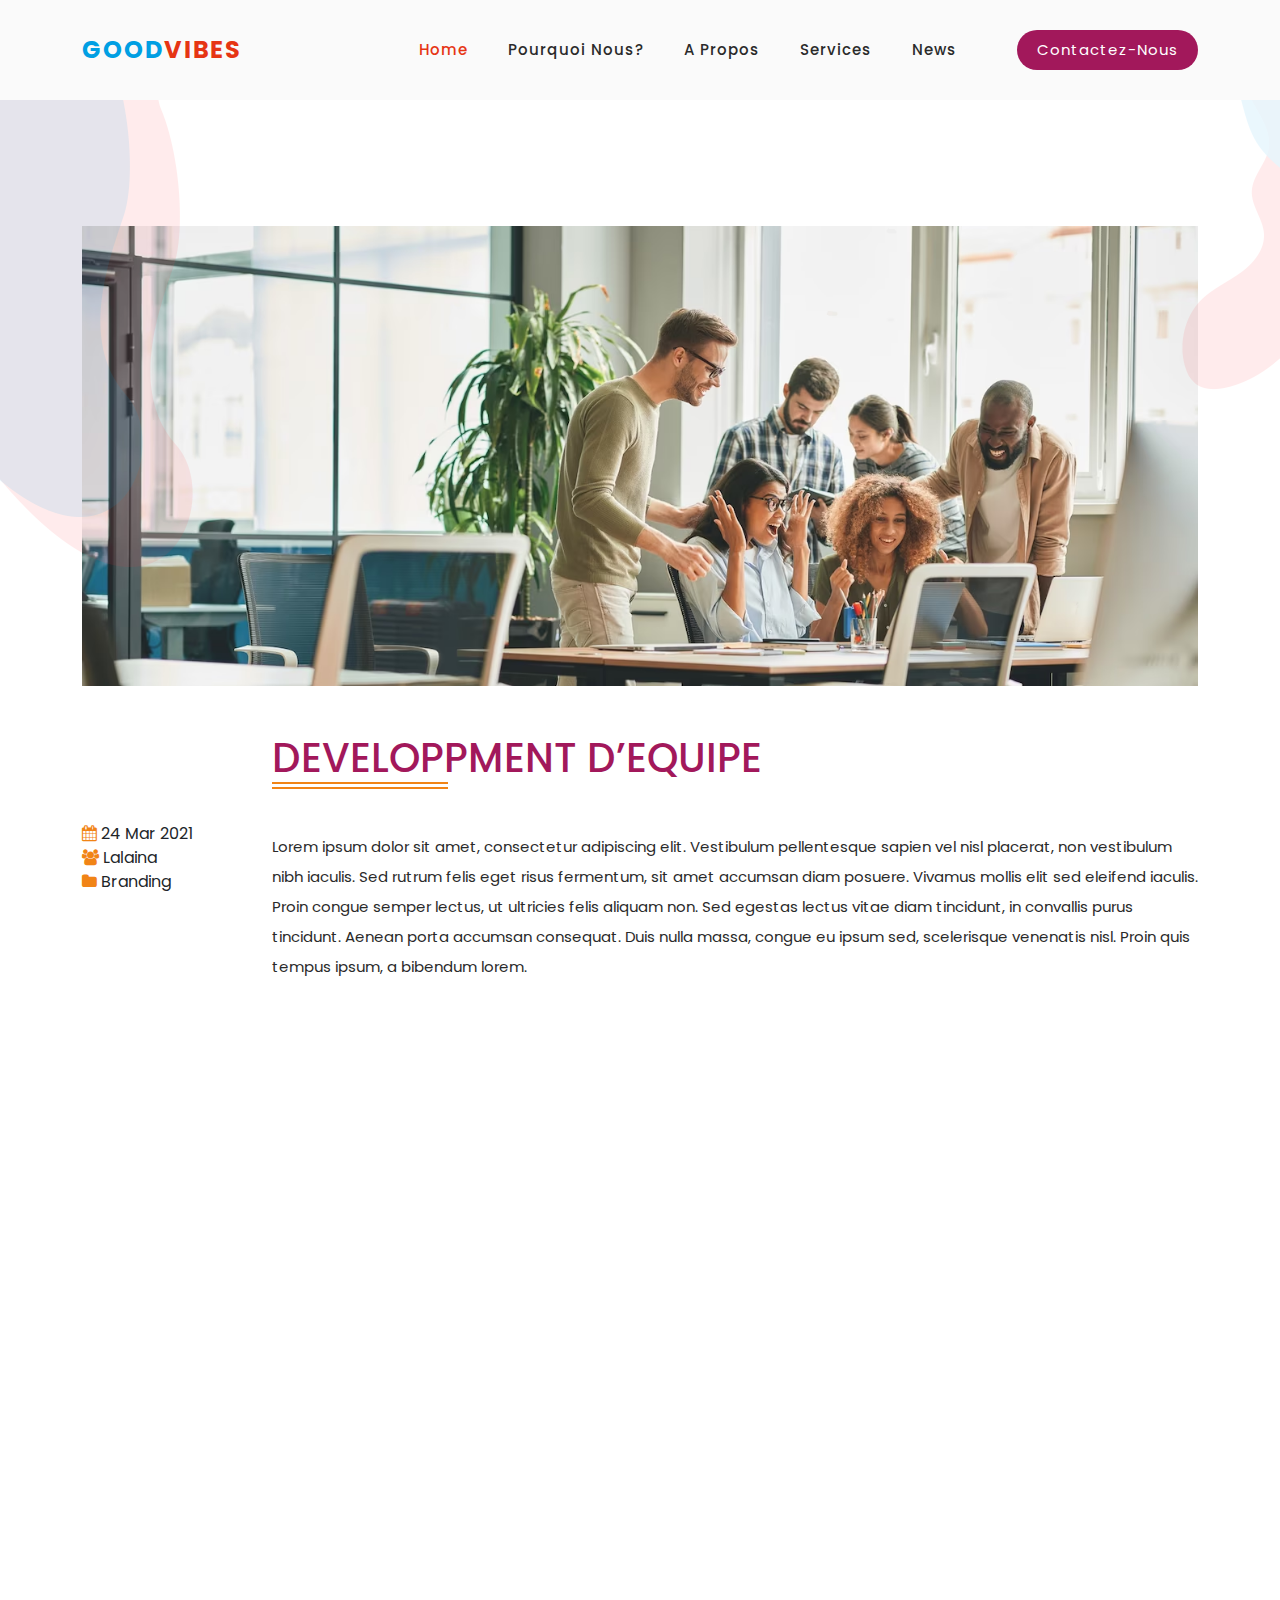
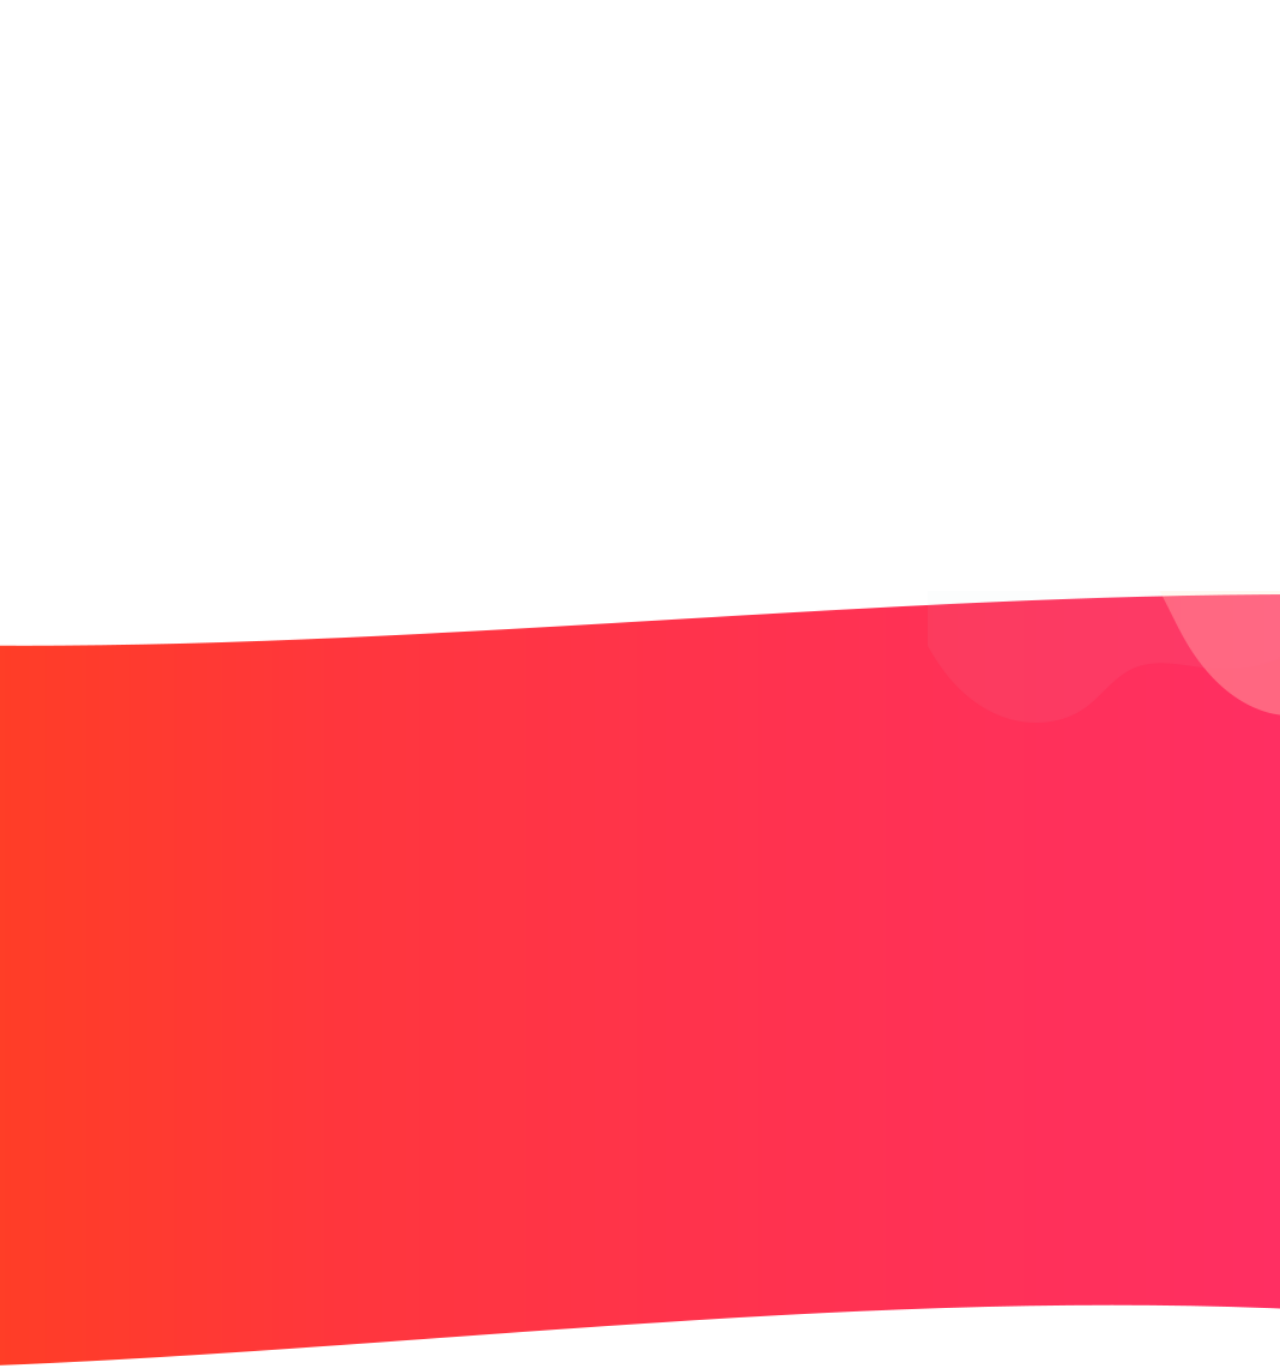
==== apropos.html @ 658f4f05 "content" ====
<!DOCTYPE html>
<html lang="en">

  <head>

    <meta charset="UTF-8">
    <meta name="viewport" content="width=device-width, initial-scale=1, shrink-to-fit=no">
    <meta name="description" content="">
    <meta name="author" content="">
    <link rel="preconnect" href="https://fonts.gstatic.com">
    <link href="https://fonts.googleapis.com/css2?family=Poppins:wght@100;200;300;400;500;600;700;800;900&display=swap" rel="stylesheet">

    <title>Good vibes academy</title>

    <!-- Bootstrap core CSS -->
    <link href="vendor/bootstrap/css/bootstrap.min.css" rel="stylesheet">

    <!-- Additional CSS Files -->
    <link rel="stylesheet" href="assets/css/fontawesome.css">
    <link rel="stylesheet" href="assets/css/templatemo-space-dynamic.css">
    <link rel="stylesheet" href="assets/css/animated.css">
    <style>
        .news h1 {
            position: relative;
            margin-bottom: 50px;
            color: #a2185b;
        }
        
        .news h1:before {
            top: 48px;
            
        }
        .news h1:after {
            top: 53px;
            left:0;
        }
        .news h1:before, .news h1:after {
            content: '';
            position: absolute;
            width: 176px;
            border-bottom-width: 2px;
            border-bottom-style: solid;
            border-color: #f18416;
        }
        
        .news i {
            color: #f18416;
        }
        
    </style>
  </head>

<body>

  <!-- ***** Preloader Start ***** -->
  <div id="js-preloader" class="js-preloader">
    <div class="preloader-inner">
      <span class="dot"></span>
      <div class="dots">
        <span></span>
        <span></span>
        <span></span>
      </div>
    </div>
  </div>
  <!-- ***** Preloader End ***** -->

  <!-- ***** Header Area Start ***** -->
  <header class="header-area header-sticky wow slideInDown" data-wow-duration="0.75s" data-wow-delay="0s">
    <div class="container">
      <div class="row">
        <div class="col-12">
          <nav class="main-nav">
            <!-- ***** Logo Start ***** -->
            <a href="index.html" class="logo">
              <h4>Good<span>Vibes</span></h4>
            </a>
            <!-- ***** Logo End ***** -->
            <!-- ***** Menu Start ***** -->
            <ul class="nav">
              <li class="scroll-to-section"><a href="#top" class="active">Home</a></li>
              <li class="scroll-to-section"><a href="#about">Pourquoi Nous?</a></li>
              <li class="scroll-to-section"><a href="#services">A propos</a></li>
              <li class="scroll-to-section"><a href="#portfolio">Services</a></li>
              <li class="scroll-to-section"><a href="#blog">News</a></li> 
              <li class="scroll-to-section"><div class="main-red-button"><a href="#contact">Contactez-nous</a></div></li> 
            </ul>        
            <a class='menu-trigger'>
                <span>Menu</span>
            </a>
            <!-- ***** Menu End ***** -->
          </nav>
        </div>
      </div>
    </div>
  </header>
  <!-- ***** Header Area End ***** -->

  <div class="news main-banner wow fadeIn" id="top" data-wow-duration="1s" data-wow-delay="0.5s">
    <div class="container">
      <div class="row">
        <div class="col-lg-12">
            <div class="row">
                <div class="col-lg-12 mb-5">
                    <div class="right-image wow fadeInRight" data-wow-duration="1s" data-wow-delay="0.5s">
                      <img class="img-fluid" src="assets/images/team.avif" alt="team meeting">
                    </div>
                </div>
            </div>
          <div class="row">
            <div class="col-lg-2 align-self-center">
                <div class="left-image left-content header-text wow fadeInLeft" data-wow-duration="1s" data-wow-delay="1s">
                    <div class="info">
                        <div class="inner-content">
                          <ul>
                            <li><i class="fa fa-calendar"></i> 24 Mar 2021</li>
                            <li><i class="fa fa-users"></i> Lalaina</li>
                            <li><i class="fa fa-folder"></i> Branding</li>
                          </ul>
                        </div>
                    </div>
                </div>
            </div>
            <div class="col-lg-10 align-self-center">
                <h1>DEVELOPPMENT D’EQUIPE</h1>
                <div>
                    <p>Lorem ipsum dolor sit amet, consectetur adipiscing elit. Vestibulum pellentesque sapien vel nisl placerat, non vestibulum nibh iaculis. Sed rutrum felis eget risus fermentum, sit amet accumsan diam posuere. Vivamus mollis elit sed eleifend iaculis. Proin congue semper lectus, ut ultricies felis aliquam non. Sed egestas lectus vitae diam tincidunt, in convallis purus tincidunt. Aenean porta accumsan consequat. Duis nulla massa, congue eu ipsum sed, scelerisque venenatis nisl. Proin quis tempus ipsum, a bibendum lorem.</p>
                 </div>
            </div>
              
          </div>
        </div>
      </div>
    </div>
  </div>

  <div id="blog" class="our-blog section">
    <div class="container">
      <div class="row">
        <div class="col-lg-6 wow fadeInDown" data-wow-duration="1s" data-wow-delay="0.25s">
          <div class="section-heading">
            <h2>Découvrez les <em>tendances</em> dans nos dernières <span>actualités</span></h2>
          </div>
        </div>
        <div class="col-lg-6 wow fadeInDown" data-wow-duration="1s" data-wow-delay="0.25s">
          <div class="top-dec">
            <img src="assets/images/blog-dec.png" alt="">
          </div>
        </div>
      </div>
      <div class="row">
        <div class="col-lg-6 wow fadeInUp" data-wow-duration="1s" data-wow-delay="0.25s">
          <div class="left-image">
            <a href="#"><img src="assets/images/big-blog-thumb.jpg" alt="Workspace Desktop"></a>
            <div class="info">
              <div class="inner-content">
                <ul>
                  <li><i class="fa fa-calendar"></i> 24 Mar 2021</li>
                  <li><i class="fa fa-users"></i> Lalaina</li>
                  <li><i class="fa fa-folder"></i> Branding</li>
                </ul>
                <a href="#"><h4>DEVELOPPMENT D’EQUIPE</h4></a>
                <p>Lorem ipsum dolor sit amet, consectetur and sed doer ket eismod tempor incididunt ut labore et dolore magna...</p>
                <div class="main-blue-button">
                  <a href="#">En savoir plus</a>
                </div>
              </div>
            </div>
          </div>
        </div>
        <div class="col-lg-6 wow fadeInUp" data-wow-duration="1s" data-wow-delay="0.25s">
          <div class="right-list">
            <ul>
              <li>
                <div class="left-content align-self-center">
                  <span><i class="fa fa-calendar"></i> 18 Mar 2021</span>
                  <a href="#"><h4>New Websites &amp; Backlinks</h4></a>
                  <p>Lorem ipsum dolor sit amsecteturii and sed doer ket eismod...</p>
                </div>
                <div class="right-image">
                  <a href="#"><img src="assets/images/blog-thumb-01.jpg" alt=""></a>
                </div>
              </li>
              <li>
                <div class="left-content align-self-center">
                  <span><i class="fa fa-calendar"></i> 14 Mar 2021</span>
                  <a href="#"><h4>SEO Analysis &amp; Content Ideas</h4></a>
                  <p>Lorem ipsum dolor sit amsecteturii and sed doer ket eismod...</p>
                </div>
                <div class="right-image">
                  <a href="#"><img src="assets/images/blog-thumb-01.jpg" alt=""></a>
                </div>
              </li>
              <li>
                <div class="left-content align-self-center">
                  <span><i class="fa fa-calendar"></i> 06 Mar 2021</span>
                  <a href="#"><h4>SEO Tips &amp; Digital Marketing</h4></a>
                  <p>Lorem ipsum dolor sit amsecteturii and sed doer ket eismod...</p>
                </div>
                <div class="right-image">
                  <a href="#"><img src="assets/images/blog-thumb-01.jpg" alt=""></a>
                </div>
              </li>
            </ul>
          </div>
        </div>
      </div>
    </div>
  </div>

  <div id="contact" class="contact-us section">
    <div class="container">
      <div class="row">
        <div class="col-lg-6 align-self-center wow fadeInLeft" data-wow-duration="0.5s" data-wow-delay="0.25s">
          <div class="section-heading">
            <h2>N'hésitez pas à nous envoyer un message concernant les besoins de votre entreprise</h2>
            <p>Lorem ipsum dolor sit amet, consectetur adipiscing elit, sed doer ket eismod tempor incididunt ut labore et dolores</p>
            <div class="phone-info">
              <h4>Pour toute demande, appelez-nous : <span><i class="fa fa-phone"></i> <a href="#">+261 38 85 32 304</a></span></h4>
            </div>
          </div>
        </div>
        <div class="col-lg-6 wow fadeInRight" data-wow-duration="0.5s" data-wow-delay="0.25s">
          <form id="contact" action="" method="post">
            <div class="row">
              <div class="col-lg-6">
                <fieldset>
                  <input type="name" name="name" id="name" placeholder="Name" autocomplete="on" required>
                </fieldset>
              </div>
              <div class="col-lg-6">
                <fieldset>
                  <input type="surname" name="surname" id="surname" placeholder="Surname" autocomplete="on" required>
                </fieldset>
              </div>
              <div class="col-lg-12">
                <fieldset>
                  <input type="text" name="email" id="email" pattern="[^ @]*@[^ @]*" placeholder="Your Email" required="">
                </fieldset>
              </div>
              <div class="col-lg-12">
                <fieldset>
                  <textarea name="message" type="text" class="form-control" id="message" placeholder="Message" required=""></textarea>  
                </fieldset>
              </div>
              <div class="col-lg-12">
                <fieldset>
                  <button type="submit" id="form-submit" class="main-button ">Send Message</button>
                </fieldset>
              </div>
            </div>
            <div class="contact-dec">
              <img src="assets/images/contact-decoration.png" alt="">
            </div>
          </form>
        </div>
      </div>
    </div>
  </div>

  <footer>
    <div class="container">
      <div class="row">
        <div class="col-lg-12 wow fadeIn" data-wow-duration="1s" data-wow-delay="0.25s">
        </div>
      </div>
    </div>
  </footer>
  <!-- Scripts -->
  <script src="vendor/jquery/jquery.min.js"></script>
  <script src="vendor/bootstrap/js/bootstrap.bundle.min.js"></script>
  <script src="assets/js/owl-carousel.js"></script>
  <script src="assets/js/animation.js"></script>
  <script src="assets/js/imagesloaded.js"></script>
  <script src="assets/js/templatemo-custom.js"></script>
</body>
</html>
---- assets/css/templatemo-space-dynamic.css ----
/* 

TemplateMo 562 Space Dynamic

https://templatemo.com/tm-562-space-dynamic

*/

/* ---------------------------------------------
Table of contents
------------------------------------------------
01. font & reset css
02. reset
03. global styles
04. header
05. banner
06. features
07. testimonials
08. contact
09. footer
10. preloader
11. search
12. portfolio

--------------------------------------------- */
/* 
---------------------------------------------
font & reset css
--------------------------------------------- 
*/
@import url('https://fonts.googleapis.com/css2?family=Poppins:wght@100;200;300;400;500;600;700;800;900&display=swap');
/* 
---------------------------------------------
reset
--------------------------------------------- 
*/
html, body, div, span, applet, object, iframe, h1, h2, h3, h4, h5, h6, p, blockquote, div
pre, a, abbr, acronym, address, big, cite, code, del, dfn, em, font, img, ins, kbd, q,
s, samp, small, strike, strong, sub, sup, tt, var, b, u, i, center, dl, dt, dd, ol, ul, li,
figure, header, nav, section, article, aside, footer, figcaption {
  margin: 0;
  padding: 0;
  border: 0;
  outline: 0;
}

/* clear fix */
.grid:after {
  content: '';
  display: block;
  clear: both;
}

/* ---- .grid-item ---- */

.grid-sizer,
.grid-item {
  width: 50%;
}

.grid-item {
  float: left;
}

.grid-item img {
  display: block;
  max-width: 100%;
}

.clearfix:after {
  content: ".";
  display: block;
  clear: both;
  visibility: hidden;
  line-height: 0;
  height: 0;
}

.clearfix {
  display: inline-block;
}

html[xmlns] .clearfix {
  display: block;
}

* html .clearfix {
  height: 1%;
}

ul, li {
  padding: 0;
  margin: 0;
  list-style: none;
}

header, nav, section, article, aside, footer, hgroup {
  display: block;
}

* {
  box-sizing: border-box;
}

html, body {
  font-family: 'Poppins', sans-serif;
  font-weight: 400;
  background-color: #fff;
  -ms-text-size-adjust: 100%;
  -webkit-font-smoothing: antialiased;
  -moz-osx-font-smoothing: grayscale;
}

a {
  text-decoration: none !important;
}

h1, h2, h3, h4, h5, h6 {
  margin-top: 0px;
  margin-bottom: 0px;
}

ul {
  margin-bottom: 0px;
}

p {
  font-size: 15px;
  line-height: 30px;
  color: #2a2a2a;
}

img {
  width: 100%;
  overflow: hidden;
}

/* 
---------------------------------------------
global styles
--------------------------------------------- 
*/
html,
body {
  background: #fff;
  font-family: 'Poppins', sans-serif;
}

::selection {
  background: #009fe3;
  color: #fff;
}

::-moz-selection {
  background: #009fe3;
  color: #fff;
}

@media (max-width: 991px) {
  html, body {
    overflow-x: hidden;
  }
  .mobile-top-fix {
    margin-top: 30px;
    margin-bottom: 0px;
  }
  .mobile-bottom-fix {
    margin-bottom: 30px;
  }
  .mobile-bottom-fix-big {
    margin-bottom: 60px;
  }
}

.page-section {
  margin-top: 120px;
}

.section-heading h2 {
  font-size: 30px;
  text-transform: capitalize;
  color: #2a2a2a;
  font-weight: 700;
  letter-spacing: 0.25px;
  position: relative;
  z-index: 2;
  line-height: 44px;
}

.section-heading h2 em {
  font-style: normal;
  color: #009fe3;
}

.section-heading h2 span {
  color: #e63514;
}

.main-blue-button a {
  display: inline-block;
  background-color: #009fe3;
  font-size: 15px;
  font-weight: 400;
  color: #fff;
  text-transform: capitalize;
  padding: 12px 25px;
  border-radius: 23px;
  letter-spacing: 0.25px;
}

.main-red-button a {
  display: inline-block;
  background-color: #a2185b;
  font-size: 15px;
  font-weight: 400;
  color: #fff;
  text-transform: capitalize;
  padding: 12px 25px;
  border-radius: 23px;
  letter-spacing: 0.25px;
}

.main-white-button a {
  display: inline-block;
  background-color: #fff;
  font-size: 15px;
  font-weight: 400;
  color: #e63514;
  text-transform: capitalize;
  padding: 12px 25px;
  border-radius: 23px;
  letter-spacing: 0.25px;
}

/* 
---------------------------------------------
header
--------------------------------------------- 
*/

.background-header {
  background-color: #fff!important;
  height: 80px!important;
  position: fixed!important;
  top: 0px;
  left: 0px;
  right: 0px;
  box-shadow: 0px 0px 10px rgba(0,0,0,0.15)!important;
}

.background-header .logo,
.background-header .main-nav .nav li a {
  color: #1e1e1e!important;
}

.background-header .main-nav .nav li:hover a {
  color: #e63514!important;
}

.background-header .nav li a.active {
  color: #e63514!important;
}

.header-area {
  background-color: #fafafa;
  position: absolute;
  top: 0px;
  left: 0px;
  right: 0px;
  z-index: 100;
  height: 100px;
  -webkit-transition: all .5s ease 0s;
  -moz-transition: all .5s ease 0s;
  -o-transition: all .5s ease 0s;
  transition: all .5s ease 0s;
}

.header-area .main-nav {
  min-height: 80px;
  background: transparent;
}

.header-area .main-nav .logo {
  line-height: 100px;
  color: #fff;
  font-size: 24px;
  font-weight: 700;
  text-transform: uppercase;
  letter-spacing: 2px;
  float: left;
  -webkit-transition: all 0.3s ease 0s;
  -moz-transition: all 0.3s ease 0s;
  -o-transition: all 0.3s ease 0s;
  transition: all 0.3s ease 0s;
}

.header-area .main-nav .logo h4 {
    font-size: 24px;
    font-weight: 700;
    text-transform: uppercase;
    color: #009fe3;
    line-height: 100px;
    float: left;
    -webkit-transition: all 0.3s ease 0s;
    -moz-transition: all 0.3s ease 0s;
    -o-transition: all 0.3s ease 0s;
    transition: all 0.3s ease 0s;
}

.logo h4 span {
  color: #e63514;
}

.background-header .main-nav .logo h4 {
  line-height: 80px;
}

.background-header .main-nav .nav {
  margin-top: 20px !important;
}

.header-area .main-nav .nav {
  float: right;
  margin-top: 30px;
  margin-right: 0px;
  background-color: transparent;
  -webkit-transition: all 0.3s ease 0s;
  -moz-transition: all 0.3s ease 0s;
  -o-transition: all 0.3s ease 0s;
  transition: all 0.3s ease 0s;
  position: relative;
  z-index: 999;
}

.header-area .main-nav .nav li {
  padding-left: 20px;
  padding-right: 20px;
}

.header-area .main-nav .nav li:last-child {
  padding-right: 0px;
  padding-left: 40px;
}

.header-area .main-nav .nav li:last-child a ,
.background-header .main-nav .nav li:last-child a {
  color: #fff !important;
  padding: 0px 20px;
  font-weight: 400;
}

.header-area .main-nav .nav li:last-child a:hover,
.header-area .main-nav .nav li:last-child a.active {
  color: #fff !important;
}

.header-area .main-nav .nav li a {
  display: block;
  font-weight: 500;
  font-size: 15px;
  color: #2a2a2a;
  text-transform: capitalize;
  -webkit-transition: all 0.3s ease 0s;
  -moz-transition: all 0.3s ease 0s;
  -o-transition: all 0.3s ease 0s;
  transition: all 0.3s ease 0s;
  height: 40px;
  line-height: 40px;
  border: transparent;
  letter-spacing: 1px;
}

.header-area .main-nav .nav li a {
  color: #2a2a2a;
}

.header-area .main-nav .nav li:hover a,
.header-area .main-nav .nav li a.active {
  color: #e63514!important;
}

.background-header .main-nav .nav li:hover a,
.background-header .main-nav .nav li a.active {
  color: #e63514!important;
  opacity: 1;
}

.header-area .main-nav .nav li:last-child a:hover ,
.background-header .main-nav .nav li:last-child a:hover {
  background-color: #009fe3;
}

.header-area .main-nav .nav li.submenu {
  position: relative;
  padding-right: 30px;
}

.header-area .main-nav .nav li.submenu:after {
  font-family: FontAwesome;
  content: "\f107";
  font-size: 12px;
  color: #2a2a2a;
  position: absolute;
  right: 18px;
  top: 12px;
}

.background-header .main-nav .nav li.submenu:after {
  color: #2a2a2a;
}

.header-area .main-nav .nav li.submenu ul {
  position: absolute;
  width: 200px;
  box-shadow: 0 2px 28px 0 rgba(0, 0, 0, 0.06);
  overflow: hidden;
  top: 50px;
  opacity: 0;
  transform: translateY(+2em);
  visibility: hidden;
  z-index: -1;
  transition: all 0.3s ease-in-out 0s, visibility 0s linear 0.3s, z-index 0s linear 0.01s;
}

.header-area .main-nav .nav li.submenu ul li {
  margin-left: 0px;
  padding-left: 0px;
  padding-right: 0px;
}

.header-area .main-nav .nav li.submenu ul li a {
  opacity: 1;
  display: block;
  background: #f7f7f7;
  color: #2a2a2a!important;
  padding-left: 20px;
  height: 40px;
  line-height: 40px;
  -webkit-transition: all 0.3s ease 0s;
  -moz-transition: all 0.3s ease 0s;
  -o-transition: all 0.3s ease 0s;
  transition: all 0.3s ease 0s;
  position: relative;
  font-size: 13px;
  font-weight: 400;
  border-bottom: 1px solid #eee;
}

.header-area .main-nav .nav li.submenu ul li a:hover {
  background: #fff;
  color: #e63514!important;
  padding-left: 25px;
}

.header-area .main-nav .nav li.submenu ul li a:hover:before {
  width: 3px;
}

.header-area .main-nav .nav li.submenu:hover ul {
  visibility: visible;
  opacity: 1;
  z-index: 1;
  transform: translateY(0%);
  transition-delay: 0s, 0s, 0.3s;
}

.header-area .main-nav .menu-trigger {
  cursor: pointer;
  display: block;
  position: absolute;
  top: 33px;
  width: 32px;
  height: 40px;
  text-indent: -9999em;
  z-index: 99;
  right: 40px;
  display: none;
}

.background-header .main-nav .menu-trigger {
  top: 23px;
}

.header-area .main-nav .menu-trigger span,
.header-area .main-nav .menu-trigger span:before,
.header-area .main-nav .menu-trigger span:after {
  -moz-transition: all 0.4s;
  -o-transition: all 0.4s;
  -webkit-transition: all 0.4s;
  transition: all 0.4s;
  background-color: #1e1e1e;
  display: block;
  position: absolute;
  width: 30px;
  height: 2px;
  left: 0;
}

.background-header .main-nav .menu-trigger span,
.background-header .main-nav .menu-trigger span:before,
.background-header .main-nav .menu-trigger span:after {
  background-color: #1e1e1e;
}

.header-area .main-nav .menu-trigger span:before,
.header-area .main-nav .menu-trigger span:after {
  -moz-transition: all 0.4s;
  -o-transition: all 0.4s;
  -webkit-transition: all 0.4s;
  transition: all 0.4s;
  background-color: #1e1e1e;
  display: block;
  position: absolute;
  width: 30px;
  height: 2px;
  left: 0;
  width: 75%;
}

.background-header .main-nav .menu-trigger span:before,
.background-header .main-nav .menu-trigger span:after {
  background-color: #1e1e1e;
}

.header-area .main-nav .menu-trigger span:before,
.header-area .main-nav .menu-trigger span:after {
  content: "";
}

.header-area .main-nav .menu-trigger span {
  top: 16px;
}

.header-area .main-nav .menu-trigger span:before {
  -moz-transform-origin: 33% 100%;
  -ms-transform-origin: 33% 100%;
  -webkit-transform-origin: 33% 100%;
  transform-origin: 33% 100%;
  top: -10px;
  z-index: 10;
}

.header-area .main-nav .menu-trigger span:after {
  -moz-transform-origin: 33% 0;
  -ms-transform-origin: 33% 0;
  -webkit-transform-origin: 33% 0;
  transform-origin: 33% 0;
  top: 10px;
}

.header-area .main-nav .menu-trigger.active span,
.header-area .main-nav .menu-trigger.active span:before,
.header-area .main-nav .menu-trigger.active span:after {
  background-color: transparent;
  width: 100%;
}

.header-area .main-nav .menu-trigger.active span:before {
  -moz-transform: translateY(6px) translateX(1px) rotate(45deg);
  -ms-transform: translateY(6px) translateX(1px) rotate(45deg);
  -webkit-transform: translateY(6px) translateX(1px) rotate(45deg);
  transform: translateY(6px) translateX(1px) rotate(45deg);
  background-color: #1e1e1e;
}

.background-header .main-nav .menu-trigger.active span:before {
  background-color: #1e1e1e;
}

.header-area .main-nav .menu-trigger.active span:after {
  -moz-transform: translateY(-6px) translateX(1px) rotate(-45deg);
  -ms-transform: translateY(-6px) translateX(1px) rotate(-45deg);
  -webkit-transform: translateY(-6px) translateX(1px) rotate(-45deg);
  transform: translateY(-6px) translateX(1px) rotate(-45deg);
  background-color: #1e1e1e;
}

.background-header .main-nav .menu-trigger.active span:after {
  background-color: #1e1e1e;
}

.header-area.header-sticky {
  min-height: 80px;
}

.header-area .nav {
  margin-top: 30px;
}

.header-area.header-sticky .nav li a.active {
  color: #e63514;
}

@media (max-width: 1200px) {
  .header-area .main-nav .nav li {
    padding-left: 12px;
    padding-right: 12px;
  }
  .header-area .main-nav:before {
    display: none;
  }
}

@media (max-width: 992px) {
  .header-area .main-nav .nav li:last-child  ,
  .background-header .main-nav .nav li:last-child {
    display: none;
  }
  .header-area .main-nav .nav li:nth-child(6),
  .background-header .main-nav .nav li:nth-child(6) {
    padding-right: 0px;
  }
}

@media (max-width: 767px) {
  .background-header .main-nav .nav {
    margin-top: 80px !important;
  }
  .header-area .main-nav .logo {
    color: #1e1e1e;
  }
  .header-area.header-sticky .nav li a:hover,
  .header-area.header-sticky .nav li a.active {
    color: #e63514!important;
    opacity: 1;
  }
  .header-area.header-sticky .nav li.search-icon a {
    width: 100%;
  }
  .header-area {
    background-color: #f7f7f7;
    padding: 0px 15px;
    height: 100px;
    box-shadow: none;
    text-align: center;
  }
  .header-area .container {
    padding: 0px;
  }
  .header-area .logo {
    margin-left: 30px;
  }
  .header-area .menu-trigger {
    display: block !important;
  }
  .header-area .main-nav {
    overflow: hidden;
  }
  .header-area .main-nav .nav {
    float: none;
    width: 100%;
    display: none;
    -webkit-transition: all 0s ease 0s;
    -moz-transition: all 0s ease 0s;
    -o-transition: all 0s ease 0s;
    transition: all 0s ease 0s;
    margin-left: 0px;
  }
  .background-header .nav {
    margin-top: 80px;
  }
  .header-area .main-nav .nav li:first-child {
    border-top: 1px solid #eee;
  }
  .header-area.header-sticky .nav {
    margin-top: 100px;
  }
  .header-area .main-nav .nav li {
    width: 100%;
    background: #fff;
    border-bottom: 1px solid #e7e7e7;
    padding-left: 0px !important;
    padding-right: 0px !important;
  }
  .header-area .main-nav .nav li a {
    height: 50px !important;
    line-height: 50px !important;
    padding: 0px !important;
    border: none !important;
    background: #f7f7f7 !important;
    color: #191a20 !important;
  }
  .header-area .main-nav .nav li a:hover {
    background: #eee !important;
    color: #e63514!important;
  }
  .header-area .main-nav .nav li.submenu ul {
    position: relative;
    visibility: inherit;
    opacity: 1;
    z-index: 1;
    transform: translateY(0%);
    transition-delay: 0s, 0s, 0.3s;
    top: 0px;
    width: 100%;
    box-shadow: none;
    height: 0px;
  }
  .header-area .main-nav .nav li.submenu ul li a {
    font-size: 12px;
    font-weight: 400;
  }
  .header-area .main-nav .nav li.submenu ul li a:hover:before {
    width: 0px;
  }
  .header-area .main-nav .nav li.submenu ul.active {
    height: auto !important;
  }
  .header-area .main-nav .nav li.submenu:after {
    color: #3B566E;
    right: 25px;
    font-size: 14px;
    top: 15px;
  }
  .header-area .main-nav .nav li.submenu:hover ul, .header-area .main-nav .nav li.submenu:focus ul {
    height: 0px;
  }
}

@media (min-width: 767px) {
  .header-area .main-nav .nav {
    display: flex !important;
  }
}

/* 
---------------------------------------------
preloader
--------------------------------------------- 
*/

.js-preloader {
    position: fixed;
    top: 0;
    left: 0;
    right: 0;
    bottom: 0;
    background-color: #fff;
    display: -webkit-box;
    display: flex;
    -webkit-box-align: center;
    align-items: center;
    -webkit-box-pack: center;
    justify-content: center;
    opacity: 1;
    visibility: visible;
    z-index: 9999;
    -webkit-transition: opacity 0.25s ease;
    transition: opacity 0.25s ease;
}

.js-preloader.loaded {
    opacity: 0;
    visibility: hidden;
    pointer-events: none;
}

@-webkit-keyframes dot {
    50% {
        -webkit-transform: translateX(96px);
        transform: translateX(96px);
    }
}

@keyframes dot {
    50% {
        -webkit-transform: translateX(96px);
        transform: translateX(96px);
    }
}

@-webkit-keyframes dots {
    50% {
        -webkit-transform: translateX(-31px);
        transform: translateX(-31px);
    }
}

@keyframes dots {
    50% {
        -webkit-transform: translateX(-31px);
        transform: translateX(-31px);
    }
}

.preloader-inner {
    position: relative;
    width: 142px;
    height: 40px;
    background: #fff;
}

.preloader-inner .dot {
    position: absolute;
    width: 16px;
    height: 16px;
    top: 12px;
    left: 15px;
    background: #e63514;
    border-radius: 50%;
    -webkit-transform: translateX(0);
    transform: translateX(0);
    -webkit-animation: dot 2.8s infinite;
    animation: dot 2.8s infinite;
}

.preloader-inner .dots {
    -webkit-transform: translateX(0);
    transform: translateX(0);
    margin-top: 12px;
    margin-left: 31px;
    -webkit-animation: dots 2.8s infinite;
    animation: dots 2.8s infinite;
}

.preloader-inner .dots span {
    display: block;
    float: left;
    width: 16px;
    height: 16px;
    margin-left: 16px;
    background: #e63514;
    border-radius: 50%;
}



/* 
---------------------------------------------
Banner Style
--------------------------------------------- 
*/

.main-banner {
  background-repeat: no-repeat;
  background-position: center center;
  background-size: cover;
  padding: 226px 0px 120px 0px;
  position: relative;
  overflow: hidden;
}

.main-banner:after {
  content: '';
  background-image: url(../images/baner-dec-left.png);
  background-repeat: no-repeat;
  position: absolute;
  left: 0;
  top: 100px;
  width: 193px;
  height: 467px;
}

.main-banner:before {
  content: '';
  background-image: url(../images/baner-dec-right.png);
  background-repeat: no-repeat;
  position: absolute;
  right: 0;
  top: 100px;
  width: 98px;
  height: 290px;
}

.main-banner .left-content {
  margin-right: 45px;
}

.main-banner .left-content h6 {
  text-transform: uppercase;
  font-size: 18px;
  color: #e63514;
  margin-bottom: 15px;
}

.main-banner .left-content h2 {
  font-size: 50px;
  font-weight: 700;
  color: #2a2a2a;
  line-height: 72px;
}

.main-banner .left-content h2 em {
  color: #009fe3;
  font-style: normal;
}

.main-banner .left-content h2 span {
  color: #e63514;
}

.main-banner .left-content p {
  margin: 20px 0px;
}

.main-banner .left-content form {
  margin-top: 30px;
  width: 470px;
  height: 66px;
  position: relative;
}

.main-banner .left-content form button {
  position: absolute;
  right: 10px;
  top: 10px;
  display: inline-block;
  background-color: #fff;
  font-size: 15px;
  font-weight: 500;
  color: #e63514;
  text-transform: capitalize;
  padding: 12px 25px;
  border-radius: 23px;
  letter-spacing: 0.25px;
  outline: none;
  border: none;
}

.main-banner .left-content form input {
  width: 470px;
  height: 66px;
  background-color: #009fe3;
  border-radius: 33px;
  border: none;
  outline: none;
  padding: 0px 25px;
  color: #fff;
  letter-spacing: 0.25px;
  font-size: 15px;
  font-weight: 300;
}

.main-banner .left-content form input::placeholder {
  color: #fff;
}



/* 
---------------------------------------------
About Us Style
--------------------------------------------- 
*/

#about {
  margin-top: 120px;
}

.about-us {
  background-image: url(../images/about-bg.png);
  background-repeat: no-repeat;
  background-position: center center;
  background-size: cover;
  padding: 140px 0px 120px 0px;
}

.about-us .left-image {
  margin-right: 45px;
}

.about-us .services .item {
  margin-bottom: 30px;
}

.about-us .services .item .icon {
  float: left;
  margin-right: 25px;
}

.about-us .services .item .icon img {
  max-width: 70px;
}

.about-us .services .item h4 {
  color: #fff;
  font-size: 20px;
  font-weight: 700;
  margin-bottom: 12px;
}

.about-us .services .item p {
  color: #fff;
}


/* 
---------------------------------------------
Services Style
--------------------------------------------- 
*/

.our-services {
  margin-top: 0px;
  padding-top: 120px;
}

.our-services .left-image {
  margin-right: 45px;
}

.our-services .section-heading h2 {
  margin-right: 100px;
}

.our-services .section-heading p {
  margin-top: 30px;
  margin-bottom: 60px;
}

.our-services .progress-skill-bar {
  margin-bottom: 30px;
  position: relative;
  width: 100%;
}

.our-services .progress-skill-bar span {
  position: absolute;
  top: 0;
  font-size: 18px;
  font-weight: 600;
  color: #009fe3;
}

.our-services .first-bar span {
  left: 69%;
}

.our-services .second-bar span {
  left: 81%;
}

.our-services .third-bar span {
  left: 88%;
}

.our-services .progress-skill-bar h4 {
  font-size: 18px;
  font-weight: 700;
  color: #2a2a2a;
  margin-bottom: 14px;
}

.our-services .progress-skill-bar .full-bar {
  width: 100%;
  height: 6px;
  border-radius: 3px;
  background-color: #f7eff1;
  position: relative;
  z-index: 1;
}

.our-services .progress-skill-bar .filled-bar {
  background: rgb(255,77,30);
  background: linear-gradient(105deg, rgba(255,77,30,1) 0%, rgba(255,44,109,1) 100%);
  height: 6px;
  border-radius: 3px;
  margin-bottom: -6px;
  position: relative;
  z-index: 2;
}

.our-services .first-bar .filled-bar {
  width: 71%;
}

.our-services .second-bar .filled-bar {
  width: 83%;
}

.our-services .third-bar .filled-bar {
  width: 90%;
}


/* 
---------------------------------------------
Portfolio
--------------------------------------------- 
*/

.our-portfolio {
  padding-top: 120px;
  margin-top: 0px;
}

.our-portfolio .section-heading h2 {
  text-align: center;
  margin: 0px 90px 0px 90px;
  margin-bottom: 120px;
  position: relative;
  z-index: 1;
}

.our-portfolio .item {
  position: relative;
}

.our-portfolio .item:hover .hidden-content {
  top: -100px;
  opacity: 1;
  visibility: visible;
}

.our-portfolio .item:hover .showed-content {
  top: 90px;
}

.our-portfolio .hidden-content {
  background: rgb(255,77,30);
  background: linear-gradient(105deg, rgba(255,77,30,1) 0%, rgba(255,44,109,1) 100%);
  padding: 30px;
  border-radius: 20px;
  text-align: center;
  opacity: 0;
  top: 0;
  visibility: hidden;
  position: absolute;
  z-index: 2;
  transition: all 0.5s;
}

.our-portfolio .hidden-content:after {
  width: 20px;
  height: 20px;
  position: absolute;
  background: rgb(255,77,30);
  content: '';
  left: 50%;
  bottom: -8px;
  margin-left: -5px;
  transform: rotate(45deg);
  background: linear-gradient(105deg, rgba(255,52,69,1) 0%, rgba(255,51,78,1) 100%);
  z-index: -1;
}

.our-portfolio .hidden-content h4 {
  font-size: 20px;
  font-weight: 700;
  color: #fff;
  margin-bottom: 20px;
}

.our-portfolio .hidden-content p {
  color: #fff;
}

.our-portfolio .showed-content {
  top: 0px;
  position: relative;
  z-index: 3;
  background-color: #fff;
  text-align: center;
  padding: 50px;
  border-radius: 20px;
  box-shadow: 0px 0px 10px rgba(0,0,0,0.1);
  transition: all 0.5s;
}

.our-portfolio .showed-content img {
  max-width: 100px;
}


/* 
---------------------------------------------
Blog
--------------------------------------------- 
*/

.our-blog {
  position: relative;
  margin-top: 80px;
  padding-top: 120px;
}

.our-blog .section-heading h2 {
  margin-right: 180px;
}

.our-blog .top-dec {
  text-align: right;
  margin-top: -80px;
}

.our-blog .top-dec img {
  max-width: 270px;
}

.our-blog .left-image {
  position: relative;
}

.our-blog .left-image img {
  border-radius: 20px;
  box-shadow: 0px 0px 15px rgba(0,0,0,0.1);
}

.our-blog .left-image .info {
  position: relative;
}

.our-blog .left-image .info .inner-content {
  background-color: #fff;
  box-shadow: 0px 0px 15px rgba(0,0,0,0.1);
  border-radius: 20px;
  margin-right: 75px;
  position: absolute;
  margin-top: -100px;
  padding: 30px;
}

.our-blog .left-image ul li {
  display: inline-block;
  font-size: 15px;
  color: #afafaf;
  font-weight: 300;
  margin-right: 20px;
}

.our-blog .left-image ul li:last-child {
  margin-right: 0px;
}

.our-blog .left-image ul li i {
  color: #ff4d61;
  font-size: 16px;
  margin-right: 8px;
}

.our-blog .left-image h4 {
  font-size: 20px;
  font-weight: 700;
  color: #2a2a2a;
  margin: 20px 0px 15px 0px;
}

.our-blog .left-image .info .main-blue-button {
  position: absolute;
  bottom: -80px;
  left: 0;
}

.our-blog .right-list {
  margin-left: 30px;
}

.our-blog .right-list ul li {
  display: inline-flex;
  width: 100%;
  margin-bottom: 30px;
}

.our-blog .right-list .left-content {
  margin-right: 45px;
}

.our-blog .right-list .left-content span {
  font-size: 15px;
  color: #afafaf;
  font-weight: 300;
}

.our-blog .right-list .left-content span i {
  color: #ff4d61;
  font-size: 16px;
  margin-right: 8px;
}

.our-blog .right-list .left-content h4 {
  font-size: 20px;
  font-weight: 700;
  color: #2a2a2a;
  margin: 20px 0px 15px 0px;
}


.our-blog .right-list .right-image img {
  width: 250px;
  border-radius: 20px;
}


/* 
---------------------------------------------
contact
--------------------------------------------- 
*/

.contact-us {
  padding: 160px 0px;
  background-image: url(../images/contact-bg.png);
  background-repeat: no-repeat;
  background-position: center center;
  background-size: cover;
}

.contact-us .section-heading h2,
.contact-us .section-heading h2 em,
.contact-us .section-heading h2 span {
  color: #fff;
}

.contact-us .section-heading p {
  color: #fff;
  margin-top: 30px;
}

.phone-info {
  margin-top: 40px;
}

.phone-info h4 {
  font-size: 20px;
  font-weight: 700;
  color: #fff;
}

.phone-info h4 span i {
  width: 46px;
  height: 46px;
  display: inline-block;
  text-align: center;
  line-height: 46px;
  background-color: #fff;
  border-radius: 50%;
  color: #ff3b2c;
  font-size: 22px;
  margin-left: 30px;
  margin-right: 15px;
}

.phone-info h4 span a {
  color: #fff;
  font-size: 15px;
  font-weight: 400;
}

form#contact .contact-dec {
  position: absolute;
  right: -166px;
  bottom: 0;
}

form#contact .contact-dec img {
  max-width: 178px;
}

form#contact {
  margin-left: 30px;
  position: relative;
  background-color: #fff;
  padding: 60px 30px;
  border-radius: 20px;
}

form#contact input {
  width: 100%;
  height: 46px;
  border-radius: 33px;
  background-color: #d1f3ff;
  border: none;
  outline: none;
  font-size: 15px;
  font-weight: 300;
  color: #2a2a2a;
  padding: 0px 20px;
  margin-bottom: 20px;
}

form#contact input::placeholder {
  color: #2a2a2a;
}

form#contact textarea {
  width: 100%;
  min-width: 100%;
  max-width: 100%;
  max-height: 180px;
  min-height: 140px;
  height: 140px;
  border-radius: 20px;
  background-color: #d1f3ff;
  border: none;
  outline: none;
  font-size: 15px;
  font-weight: 300;
  color: #2a2a2a;
  padding: 15px 20px;
  margin-bottom: 20px;
}

form#contact textarea::placeholder {
  color: #2a2a2a;
}

form#contact button {
  display: inline-block;
  background-color: #009fe3;
  font-size: 15px;
  font-weight: 400;
  color: #fff;
  text-transform: capitalize;
  padding: 12px 25px;
  border-radius: 23px;
  letter-spacing: 0.25px;
  border: none;
  outline: none;
  transition: all .3s;
}

form#contact button:hover {
  background-color: #e63514;
}


/* 
---------------------------------------------
Footer Style
--------------------------------------------- 
*/

footer p {
  text-align: center;
  margin: 30px 0px 45px 0px;
}

footer p a {
  color: #e63514;
}

/* 
---------------------------------------------
responsive
--------------------------------------------- 
*/

@media (max-width: 1645px) {
  form#contact .contact-dec {
    display: none;
  }
}

@media (max-width: 992px) {
  .main-banner {
    padding-top: 196px;
  }
  .main-banner .left-content {
    margin-right: 0px;
    text-align: center;
    margin-bottom: 45px;
  }
  .main-banner:after {
    top: 76px;
    z-index: -1;
  }
  .main-banner .left-content form,
  .main-banner .left-content form input {
    width: 100%!important;
  }
  #about {
    margin-top: 0px;
  }
  .about-us {
    position: relative;
    background-image: none;
    padding: 0px;
  }
  .about-us .left-image {
    margin-right: 0px;
    position: absolute;
    bottom: -220px;
    right: 0;
  }
  .about-us .services {
    text-align: center;
  }
  .about-us .services .item  {
    background: rgb(255,77,30);
    background: linear-gradient(105deg, rgba(255,77,30,1) 0%, rgba(255,44,109,1) 100%);
    padding: 30px;
    border-radius: 20px;
    display: inline-block;
  }
  .about-us .services .item .right-text {
    text-align: left;
  }
  .our-services {
    margin-top: 200px;
  }
  .our-services .left-image {
    margin-right: 0px;
    margin-bottom: 45px;
  }
  .our-services .section-heading h2,
  .our-services .section-heading p {
    margin-right: 0px;
    text-align: center;
  }
  .our-portfolio .section-heading h2 {
    margin: 0px 0px 80px 0px;
  }
  .our-portfolio .item {
    margin-bottom: 15px;
  }
  .our-blog {
    margin-top: 0px;
  }
  .our-blog .top-dec {
    display: none;
  }
  .our-blog .section-heading h2 {
    margin-right: 0px;
    text-align: center;
    margin-bottom: 45px;
  }
  .our-blog .left-image .info .inner-content {
    position: relative;
    margin-right: 0px;
  }
  .our-blog .left-image .info .main-blue-button {
    position: relative;
    bottom: 0px;
    margin-top: 30px;
  }
  .our-blog .left-image {
    margin-bottom: 45px;
  }
  .contact-us {
    margin-top: 60px;
    padding: 120px 0px;
  }
  .contact-us .section-heading {
    text-align: center;
  }
  form#contact {
    margin-left: 0px;
    margin-top: 30px;
  }
  form#contact .contact-dec {
    display: none;
  }
  footer p {
    margin: 15px 0px 30px 0px;
  }
}

@media (max-width: 767px) {
  .about-us .left-image {
    bottom: -280px;
  }
  .our-blog .right-list {
    margin-left: 0px;
  }
  .our-blog .right-list ul li {
    display: inline-block;
    margin-top: 0px;
    padding-top: 30px;
    border-top: 1px solid #eee;
  }
  .our-blog .right-list .left-content {
    margin-right: 0px;
    width: 100%;
    margin-bottom: 15px;
  }
  .our-blog .right-list .right-image,
  .our-blog .right-list .right-image img {
    width: 100%;
  }
  .phone-info h4 span {
    display: block;
    margin-top: 15px;
  }
  .phone-info h4 span i {
    margin-left: 0px;
  }
}
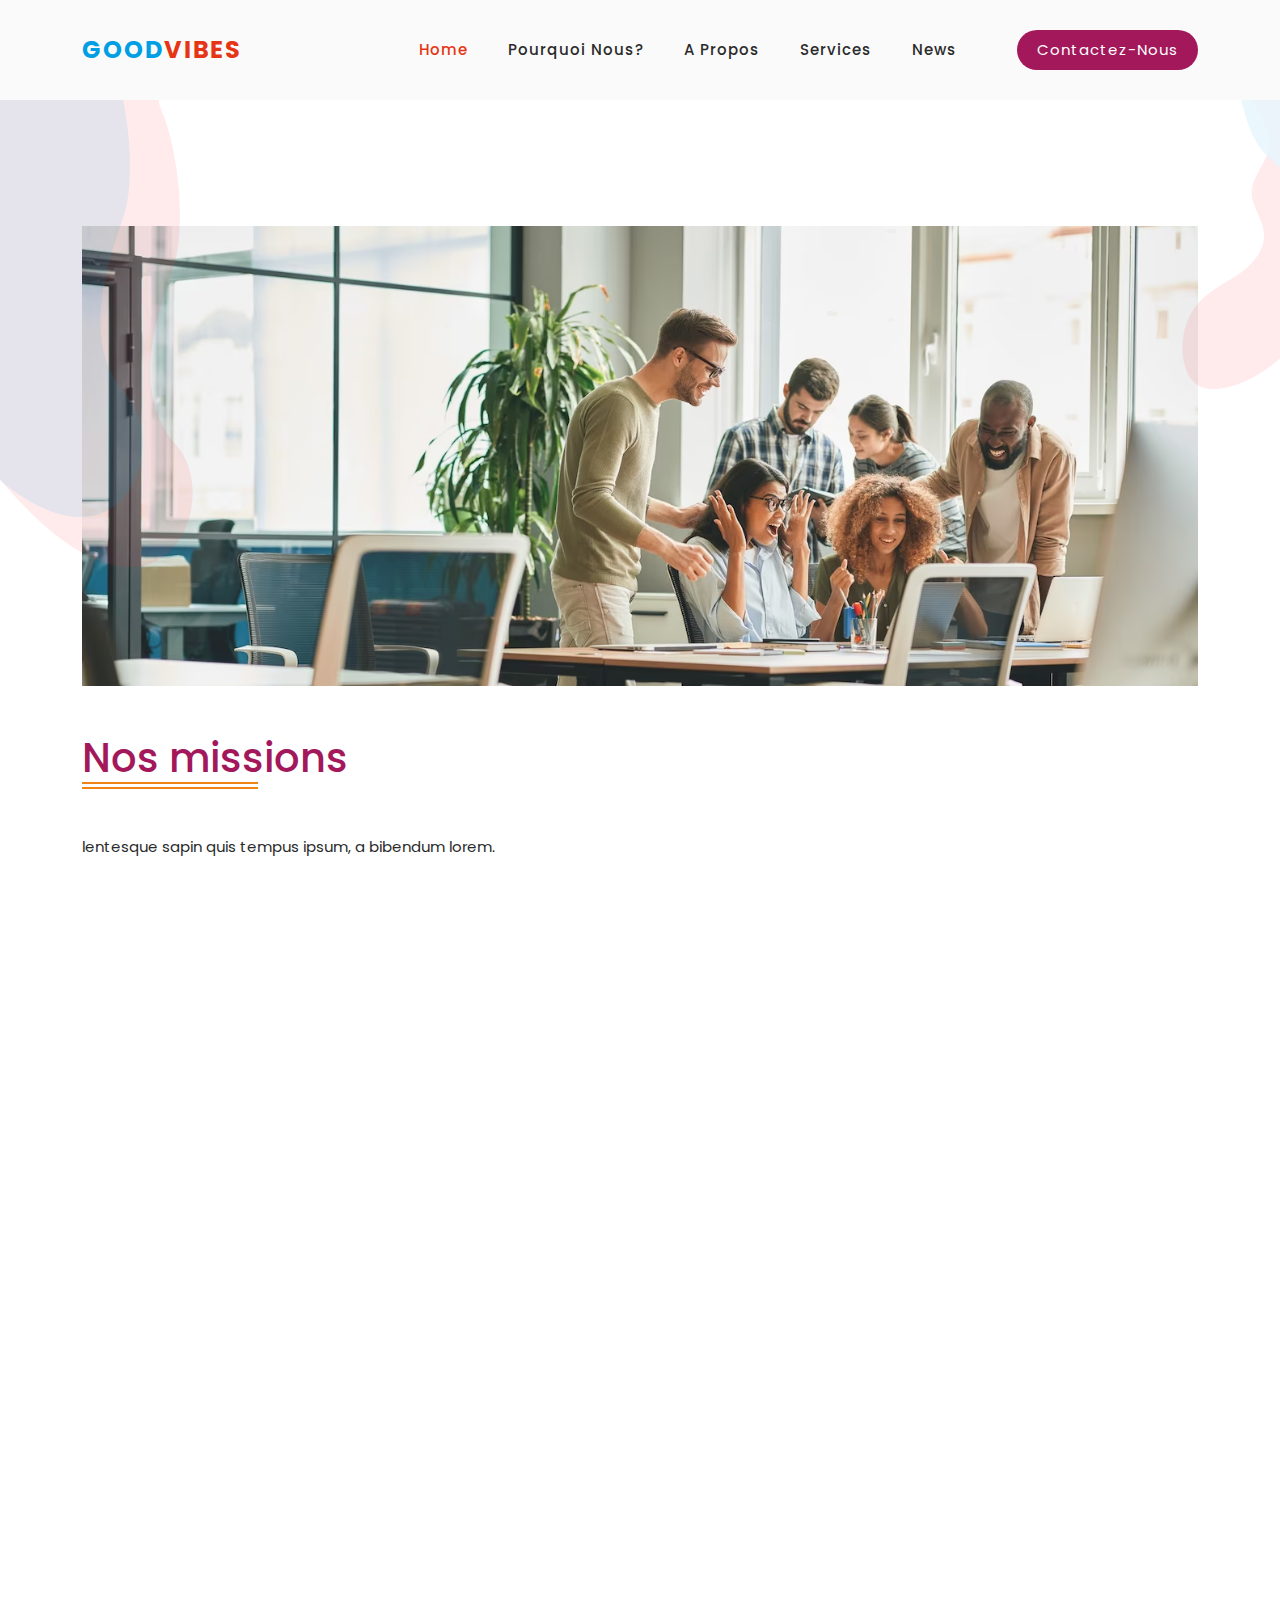
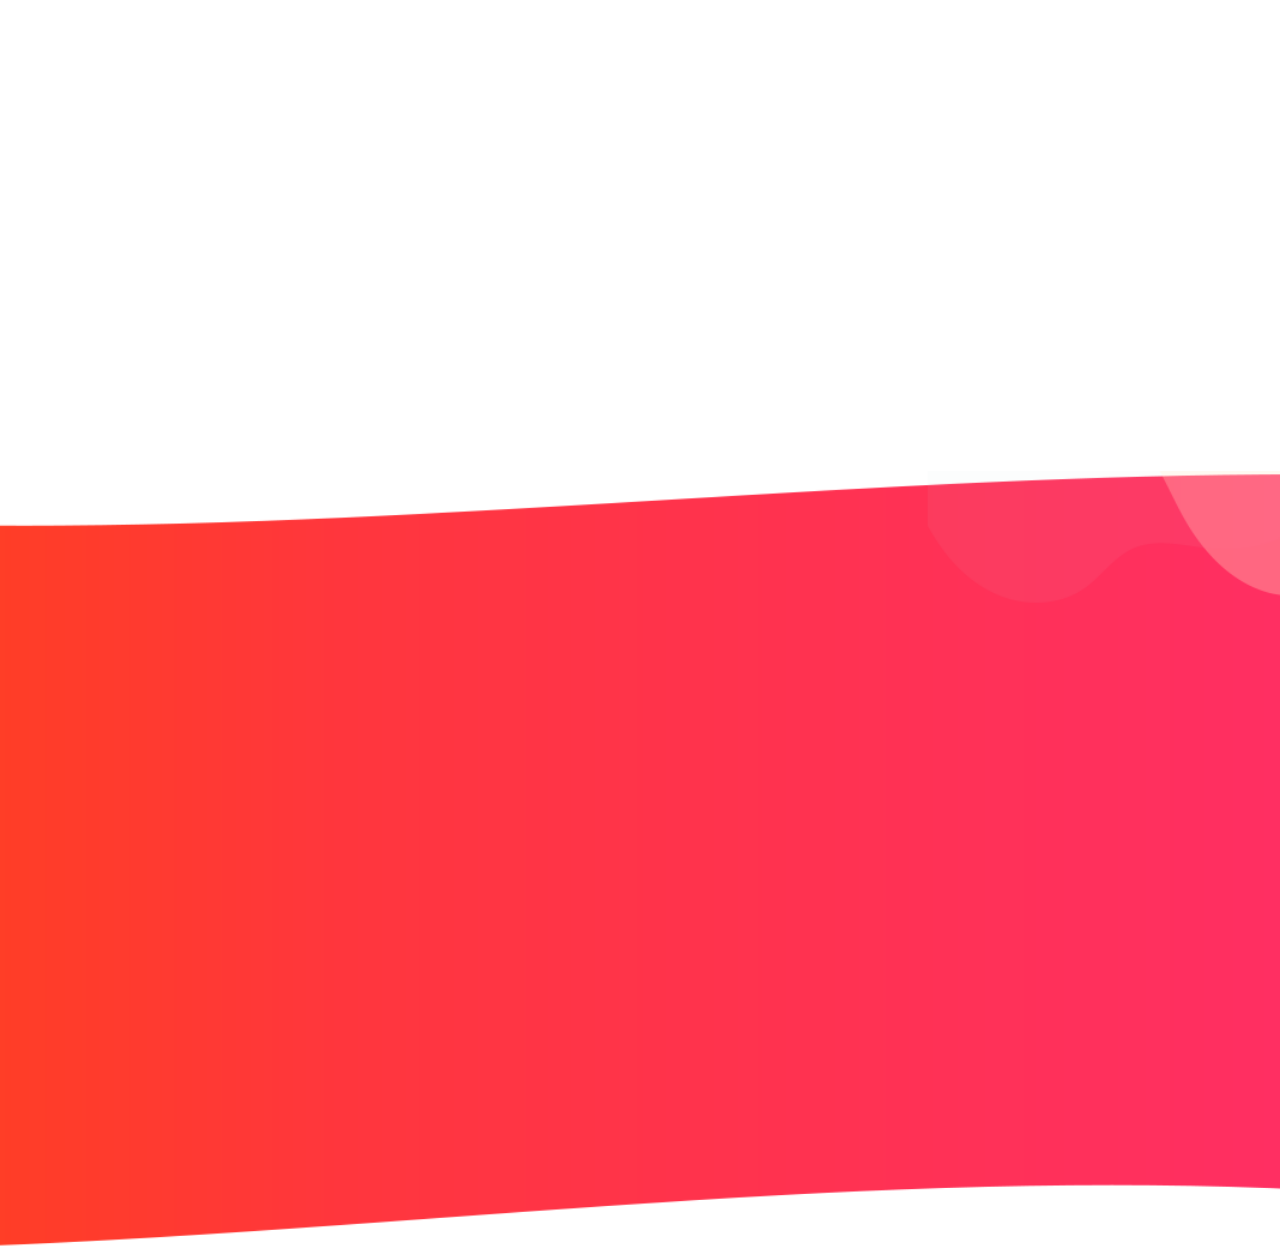
==== commit ca94e0ab: "content" ====
--- a/apropos.html
+++ b/apropos.html
@@ -108,23 +108,10 @@
                 </div>
             </div>
           <div class="row">
-            <div class="col-lg-2 align-self-center">
-                <div class="left-image left-content header-text wow fadeInLeft" data-wow-duration="1s" data-wow-delay="1s">
-                    <div class="info">
-                        <div class="inner-content">
-                          <ul>
-                            <li><i class="fa fa-calendar"></i> 24 Mar 2021</li>
-                            <li><i class="fa fa-users"></i> Lalaina</li>
-                            <li><i class="fa fa-folder"></i> Branding</li>
-                          </ul>
-                        </div>
-                    </div>
-                </div>
-            </div>
-            <div class="col-lg-10 align-self-center">
-                <h1>DEVELOPPMENT D’EQUIPE</h1>
+            <div class="col-lg-12 align-self-center">
+                <h1>Nos missions</h1>
                 <div>
-                    <p>Lorem ipsum dolor sit amet, consectetur adipiscing elit. Vestibulum pellentesque sapien vel nisl placerat, non vestibulum nibh iaculis. Sed rutrum felis eget risus fermentum, sit amet accumsan diam posuere. Vivamus mollis elit sed eleifend iaculis. Proin congue semper lectus, ut ultricies felis aliquam non. Sed egestas lectus vitae diam tincidunt, in convallis purus tincidunt. Aenean porta accumsan consequat. Duis nulla massa, congue eu ipsum sed, scelerisque venenatis nisl. Proin quis tempus ipsum, a bibendum lorem.</p>
+                    <p>lentesque sapin quis tempus ipsum, a bibendum lorem.</p>
                  </div>
             </div>
               
--- a/assets/css/templatemo-space-dynamic.css
+++ b/assets/css/templatemo-space-dynamic.css
@@ -1087,9 +1087,17 @@
 .our-portfolio .section-heading h2 {
   text-align: center;
   margin: 0px 90px 0px 90px;
-  margin-bottom: 120px;
+  margin-bottom: 40px;
   position: relative;
   z-index: 1;
+}
+
+.phone-info p, .phone-info a, .phone-info span{
+    color:white
+}
+
+.icon i {
+    color: white;
 }
 
 .our-portfolio .item {
@@ -1159,6 +1167,14 @@
 
 .our-portfolio .showed-content img {
   max-width: 100px;
+}
+
+.our-portfolio p {
+    font-size: 19px;
+}
+
+.our-portfolio p, .our-portfolio span  {
+    color: white;
 }
 
 
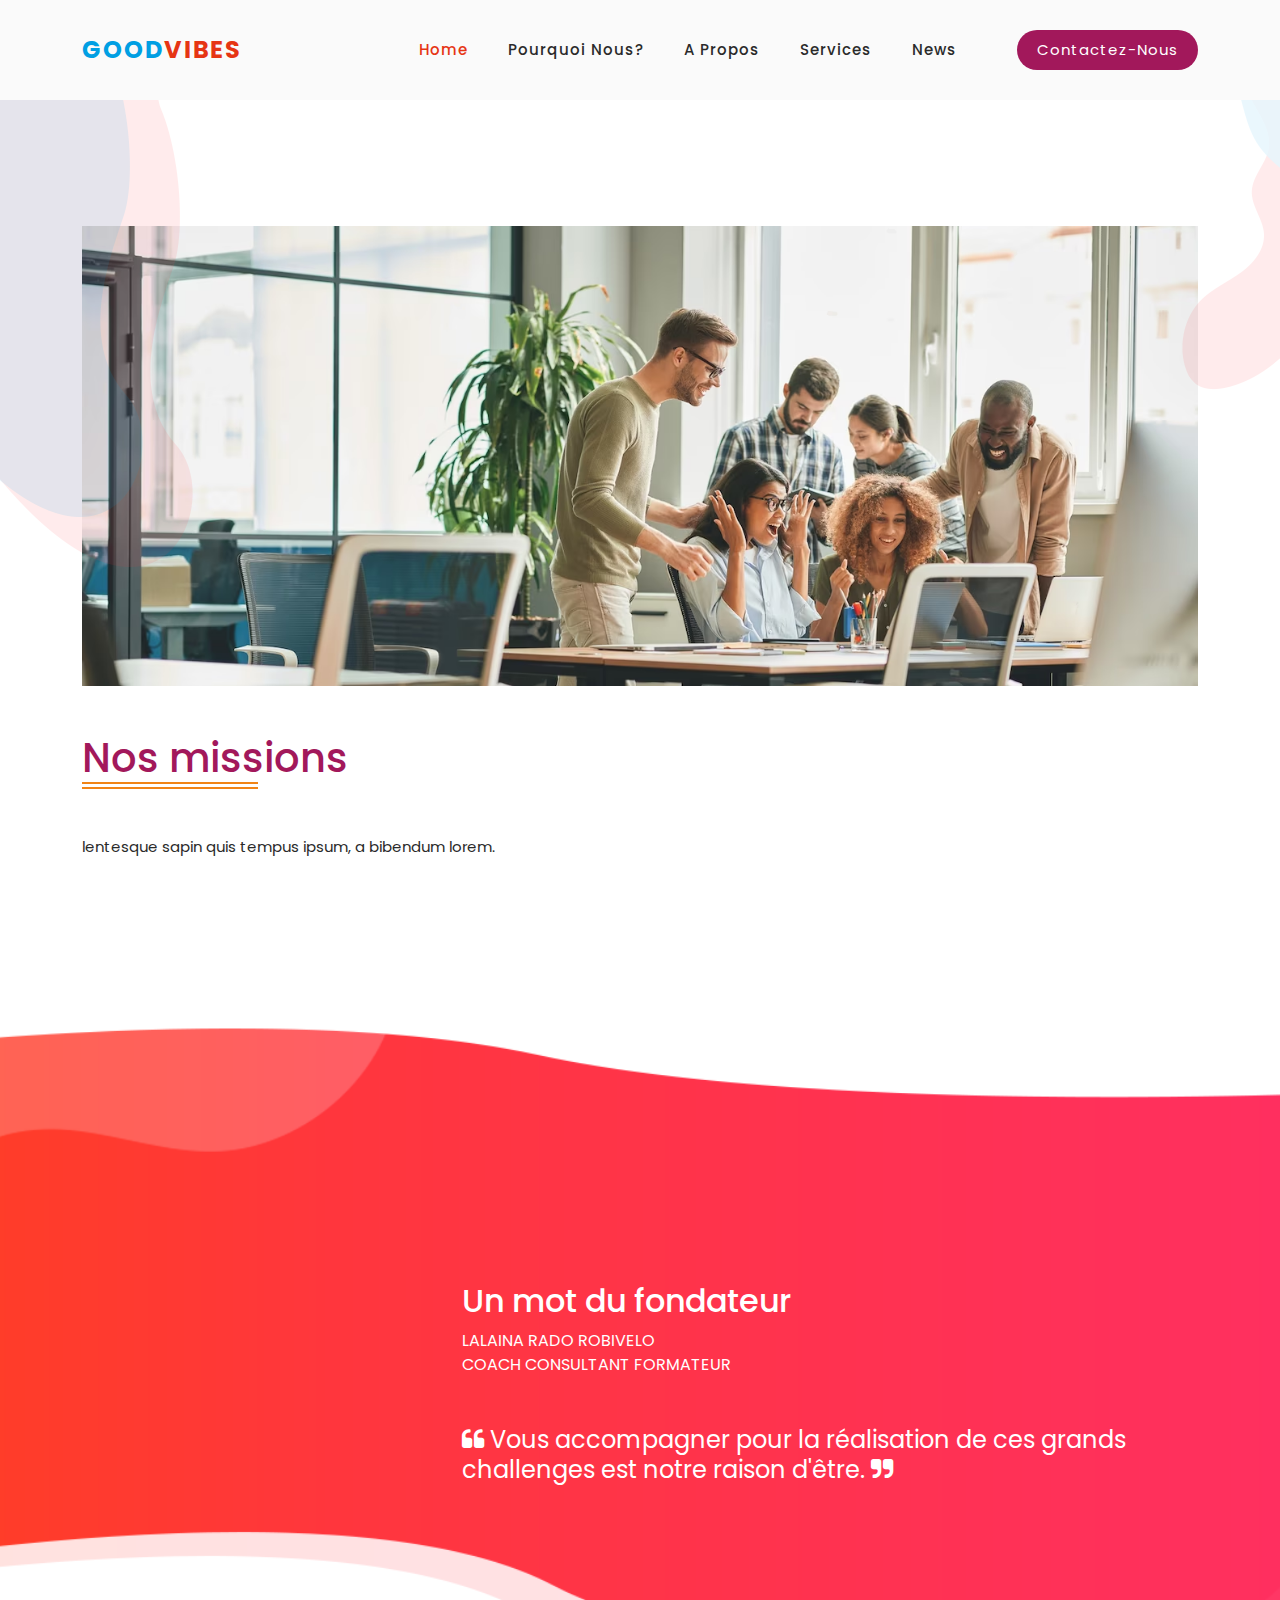
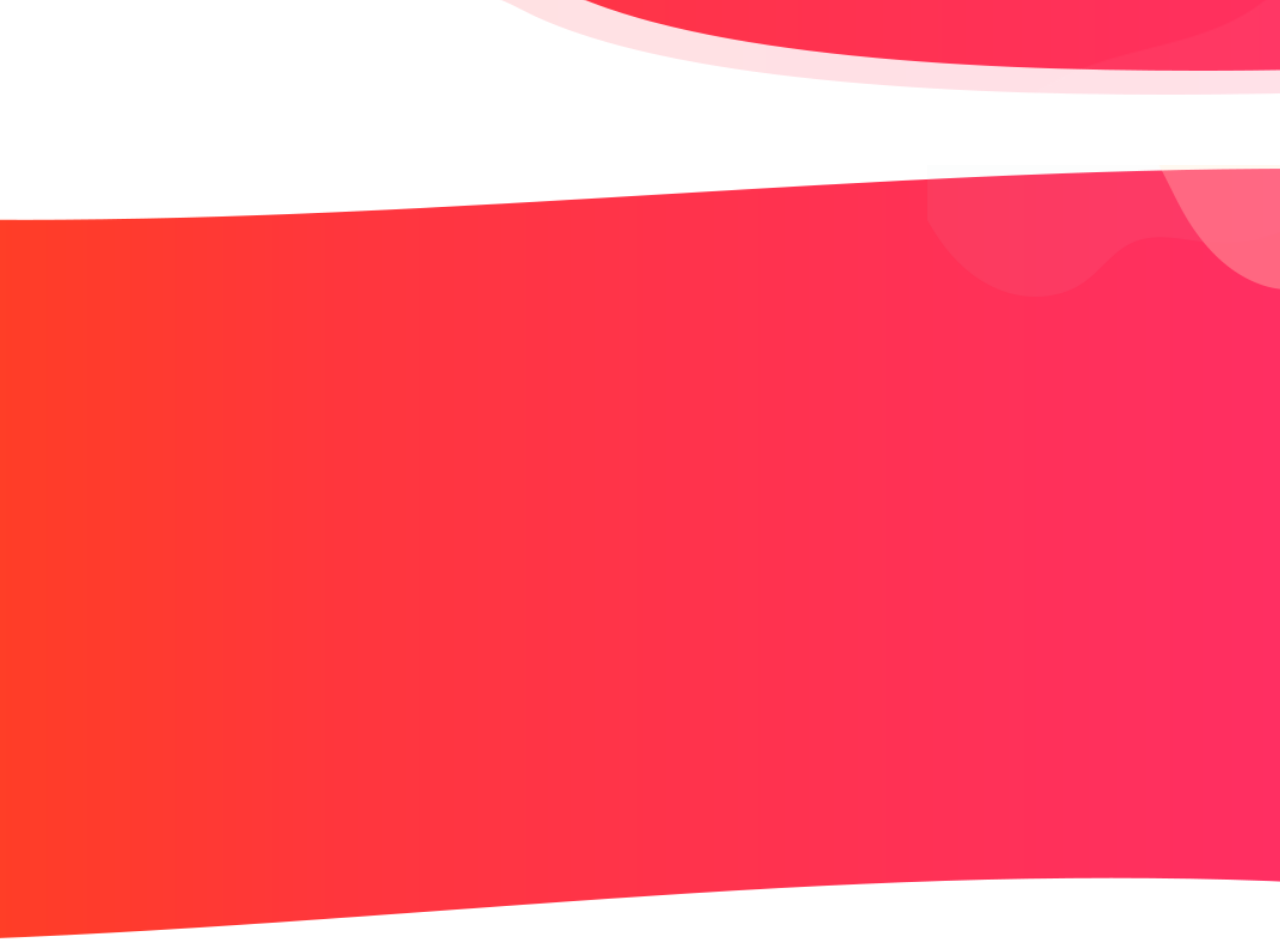
==== commit 99d770e1: "state" ====
--- a/apropos.html
+++ b/apropos.html
@@ -121,74 +121,25 @@
     </div>
   </div>
 
-  <div id="blog" class="our-blog section">
-    <div class="container">
-      <div class="row">
-        <div class="col-lg-6 wow fadeInDown" data-wow-duration="1s" data-wow-delay="0.25s">
-          <div class="section-heading">
-            <h2>Découvrez les <em>tendances</em> dans nos dernières <span>actualités</span></h2>
-          </div>
-        </div>
-        <div class="col-lg-6 wow fadeInDown" data-wow-duration="1s" data-wow-delay="0.25s">
-          <div class="top-dec">
-            <img src="assets/images/blog-dec.png" alt="">
-          </div>
-        </div>
-      </div>
-      <div class="row">
-        <div class="col-lg-6 wow fadeInUp" data-wow-duration="1s" data-wow-delay="0.25s">
-          <div class="left-image">
-            <a href="#"><img src="assets/images/big-blog-thumb.jpg" alt="Workspace Desktop"></a>
-            <div class="info">
-              <div class="inner-content">
-                <ul>
-                  <li><i class="fa fa-calendar"></i> 24 Mar 2021</li>
-                  <li><i class="fa fa-users"></i> Lalaina</li>
-                  <li><i class="fa fa-folder"></i> Branding</li>
-                </ul>
-                <a href="#"><h4>DEVELOPPMENT D’EQUIPE</h4></a>
-                <p>Lorem ipsum dolor sit amet, consectetur and sed doer ket eismod tempor incididunt ut labore et dolore magna...</p>
-                <div class="main-blue-button">
-                  <a href="#">En savoir plus</a>
-                </div>
-              </div>
-            </div>
-          </div>
-        </div>
-        <div class="col-lg-6 wow fadeInUp" data-wow-duration="1s" data-wow-delay="0.25s">
-          <div class="right-list">
-            <ul>
-              <li>
-                <div class="left-content align-self-center">
-                  <span><i class="fa fa-calendar"></i> 18 Mar 2021</span>
-                  <a href="#"><h4>New Websites &amp; Backlinks</h4></a>
-                  <p>Lorem ipsum dolor sit amsecteturii and sed doer ket eismod...</p>
-                </div>
-                <div class="right-image">
-                  <a href="#"><img src="assets/images/blog-thumb-01.jpg" alt=""></a>
-                </div>
-              </li>
-              <li>
-                <div class="left-content align-self-center">
-                  <span><i class="fa fa-calendar"></i> 14 Mar 2021</span>
-                  <a href="#"><h4>SEO Analysis &amp; Content Ideas</h4></a>
-                  <p>Lorem ipsum dolor sit amsecteturii and sed doer ket eismod...</p>
-                </div>
-                <div class="right-image">
-                  <a href="#"><img src="assets/images/blog-thumb-01.jpg" alt=""></a>
-                </div>
-              </li>
-              <li>
-                <div class="left-content align-self-center">
-                  <span><i class="fa fa-calendar"></i> 06 Mar 2021</span>
-                  <a href="#"><h4>SEO Tips &amp; Digital Marketing</h4></a>
-                  <p>Lorem ipsum dolor sit amsecteturii and sed doer ket eismod...</p>
-                </div>
-                <div class="right-image">
-                  <a href="#"><img src="assets/images/blog-thumb-01.jpg" alt=""></a>
-                </div>
-              </li>
-            </ul>
+  <div class="asection un-mot">
+    <div class="container">
+      <div class="row">
+        <div class="col-lg-4 mb-5">
+          <div class=" wow" data-wow-duration="1s" data-wow-delay="0.2s">
+            <img src="content/IMG_9379.JPG" alt="person graphic">
+          </div>
+        </div>
+        <div class="col-lg-8 align-self-center">
+          <div class="services">
+            <div class="row">
+              <h2 class="mb-2">Un mot du fondateur</h2>
+              <span>LALAINA RADO ROBIVELO</span>
+              <span class="mb-5">COACH CONSULTANT FORMATEUR</span>
+                <p><i class="fa fa-solid fa-quote-left"></i>
+                  Vous accompagner pour la réalisation de ces grands challenges est notre raison d'être.
+                    <i class="fa fa-solid fa-quote-right"></i>
+                  </p>
+            </div>
           </div>
         </div>
       </div>
--- a/assets/css/templatemo-space-dynamic.css
+++ b/assets/css/templatemo-space-dynamic.css
@@ -935,7 +935,29 @@
   color: #fff;
 }
 
-
+.clients-satistait, .un-mot {
+  background-image: url(../images/about-bg.png);
+  background-repeat: no-repeat;
+  background-position: center center;
+  background-size: cover;
+  padding: 140px 0px 120px 0px;
+}
+
+.owl-clients p, .owl-clients span, .un-mot h2, .un-mot span, .un-mot p  {
+  color: white;
+}
+
+.un-mot p  {
+  font-size: 1.5rem;
+}
+
+.owl-clients p {
+  font-size: 1.3rem;
+}
+
+.clients-satistait h2 {
+  text-align: center;
+}
 
 /* 
 ---------------------------------------------
@@ -944,7 +966,7 @@
 */
 
 #about {
-  margin-top: 120px;
+  margin-top: 0px;
 }
 
 .about-us {
@@ -1590,4 +1612,11 @@
   .phone-info h4 span i {
     margin-left: 0px;
   }
+}
+
+
+@media (max-width: 768px) {
+  .un-mot {
+    padding: 172px 0px 519px 0px;
+  }
 }